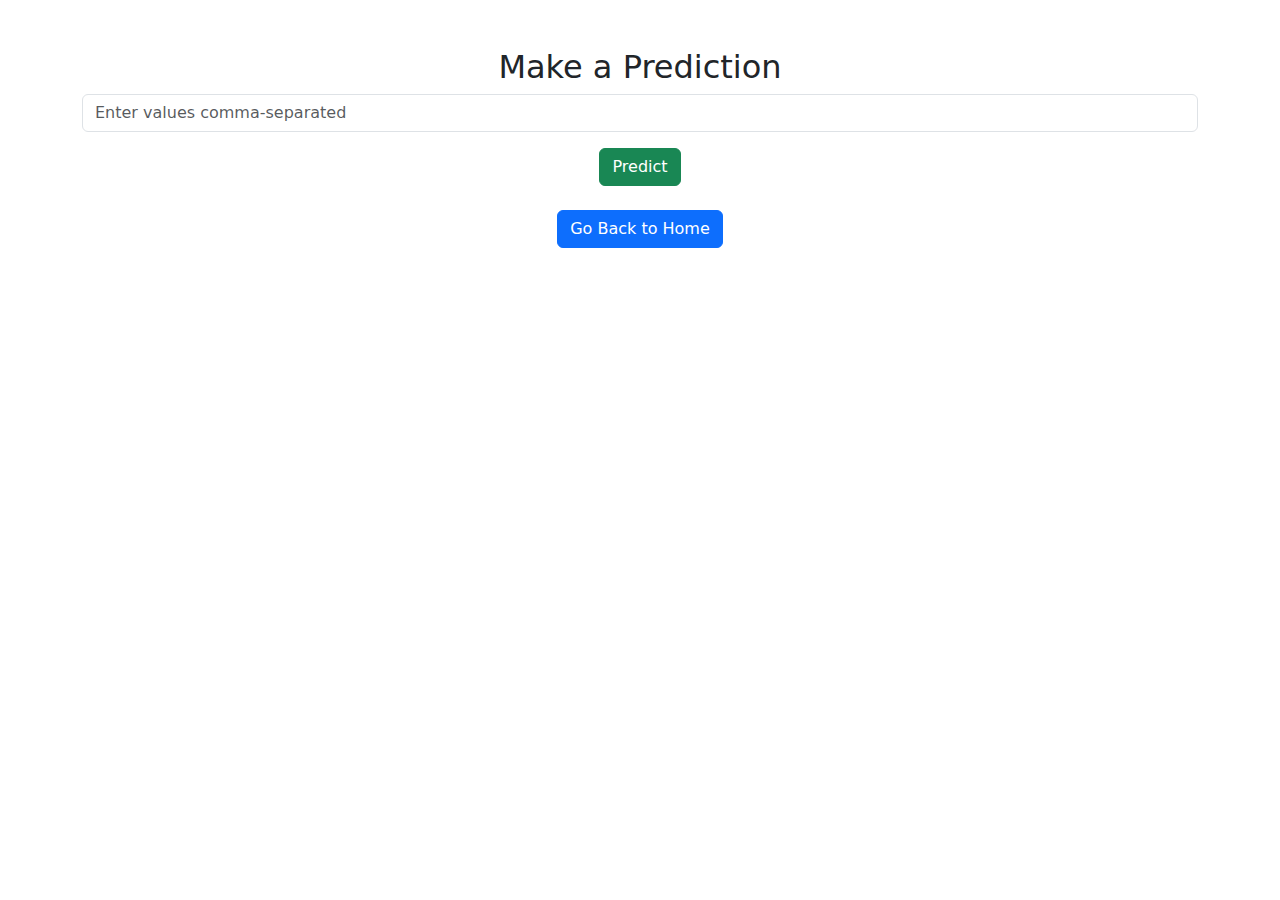
==== templates/predict.html @ 3f5649b6 "third commit" ====
<!DOCTYPE html>
<html lang="en">
<head>
    <meta charset="UTF-8">
    <meta name="viewport" content="width=device-width, initial-scale=1.0">
    <title>Predict</title>
    <link href="https://cdn.jsdelivr.net/npm/bootstrap@5.3.0/dist/css/bootstrap.min.css" rel="stylesheet">
</head>
<body class="container mt-5">

    <h2 class="text-center">Make a Prediction</h2>

    <form id="predictForm" class="text-center">
        <input type="text" id="features" class="form-control" placeholder="Enter values comma-separated" required>
        <button type="submit" class="btn btn-success mt-3">Predict</button>
    </form>

    <p id="predictionResult" class="mt-3 text-center"></p>

    <div class="text-center mt-4">
        <a href="/" class="btn btn-primary">Go Back to Home</a>
    </div>

    <script>
        document.getElementById("predictForm").addEventListener("submit", async function(event) {
            event.preventDefault();
            let inputValues = document.getElementById("features").value.split(",");
            
            let response = await fetch("/predict", { 
                method: "POST", 
                headers: { "Content-Type": "application/json" }, 
                body: JSON.stringify({ "features": inputValues }) 
            });

            let result = await response.json();

            if (result.prediction) {
                document.getElementById("predictionResult").innerText = "Prediction: " + result.prediction;
            } else {
                document.getElementById("predictionResult").innerText = "Error: " + result.error;
            }
        });
    </script>

</body>
</html>
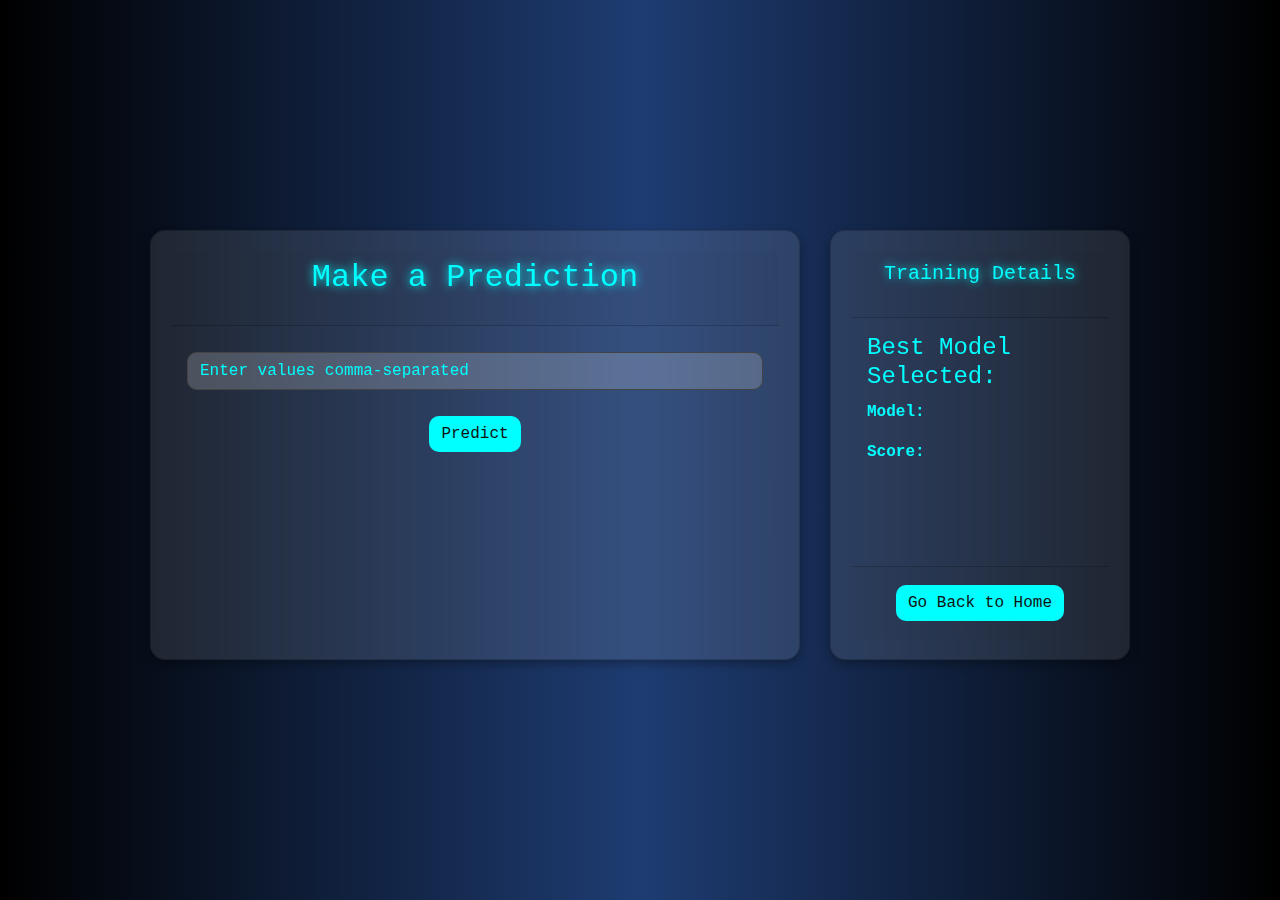
==== commit 282041c9: "frontend changes" ====
--- a/templates/predict.html
+++ b/templates/predict.html
@@ -1,46 +1,213 @@
 <!DOCTYPE html>
 <html lang="en">
-<head>
-    <meta charset="UTF-8">
-    <meta name="viewport" content="width=device-width, initial-scale=1.0">
+  <head>
+    <meta charset="UTF-8" />
+    <meta name="viewport" content="width=device-width, initial-scale=1.0" />
     <title>Predict</title>
-    <link href="https://cdn.jsdelivr.net/npm/bootstrap@5.3.0/dist/css/bootstrap.min.css" rel="stylesheet">
-</head>
-<body class="container mt-5">
-
-    <h2 class="text-center">Make a Prediction</h2>
-
-    <form id="predictForm" class="text-center">
-        <input type="text" id="features" class="form-control" placeholder="Enter values comma-separated" required>
-        <button type="submit" class="btn btn-success mt-3">Predict</button>
-    </form>
-
-    <p id="predictionResult" class="mt-3 text-center"></p>
-
-    <div class="text-center mt-4">
-        <a href="/" class="btn btn-primary">Go Back to Home</a>
+    <link
+      href="https://cdn.jsdelivr.net/npm/bootstrap@5.3.0/dist/css/bootstrap.min.css"
+      rel="stylesheet"
+    />
+    <style>
+      body {
+        background: #000000;
+        background: -webkit-linear-gradient(to right, #000000, #1e3c72, #000000);
+        background: linear-gradient(to right, #000000, #1e3c72, #000000);
+        color: #e5e5e5;
+        font-family: 'Consolas', 'Courier New', monospace;
+        height: 100vh;
+        display: flex;
+        justify-content: center;
+        align-items: center;
+        margin: 0;
+        flex-direction: column; 
+      }
+
+      .container {
+        padding: 40px;
+        display: flex;
+        justify-content: center;
+        align-items: center;
+        flex-wrap: wrap;
+        width: 100%;
+        margin-top: 20px;
+        margin-bottom: 30px; 
+      }
+
+      h2, #t {
+        color: #00ffff;
+        text-align: center;
+        text-shadow: 0 0 10px #00ffff;
+        margin-bottom: 20px;
+      }
+
+      .card {
+        background: rgba(255, 255, 255, 0.1);
+        border-radius: 15px;
+        box-shadow: 0 4px 10px rgba(0, 0, 0, 0.3);
+        backdrop-filter: blur(10px);
+        width: 300px;
+        padding: 20px;
+        margin-left: 30px;
+        color: #00ffff;
+      }
+
+      .card-header {
+        color: #ff00ff;
+        text-align: center;
+        font-size: 20px;
+      }
+
+      .card-body {
+        color: #00ffff;
+      }
+
+      .card-footer {
+        text-align: center;
+        font-size: 14px;
+        color: #ff00ff;
+      }
+
+      #predictCard{
+        width: 650px;
+        height: 430px;
+        margin: 0;
+      }
+
+      #trainDetailsCard{
+        height: 430px;
+      }
+
+
+      .form-control,
+      .btn {
+        max-width: 100%;
+        margin: 10px auto;
+        border-radius: 10px;
+        font-size: 16px;
+        background: rgba(255, 255, 255, 0.1);
+        border: 1px solid #444;
+        color: #e5e5e5;
+        backdrop-filter: blur(8px);
+      }
+
+      .form-control:focus,
+      .btn:focus {
+        outline: none;
+        box-shadow: 0 0 10px #00ffff;
+        border-color: #00ffff;
+      }
+
+      .form-control::placeholder {
+        color: #00ffff;
+        opacity: 1;
+      }
+
+      .btn {
+        background-color: #00ffff;
+        color: #121212;
+        border: none;
+        transition: all 0.3s ease;
+      }
+
+      .btn:hover {
+        background-color: #00ff99;
+        color: #121212;
+        box-shadow: 0 0 10px #00ff99;
+      }
+
+      .btn:active {
+        background-color: #ff00ff;
+        color: #121212;
+      }
+
+      /* Go Back Button */
+      .go-back-btn {
+        text-align: center;
+        width: 100%;
+      }
+    </style>
+  </head>
+  <body>
+    <div class="container">
+      <div class="card" id="predictCard">
+        <div class="card-header">
+          <h2>Make a Prediction</h2>
+        </div>
+        <div class="card-body">
+          <form id="predictForm" class="text-center">
+            <input
+              type="text"
+              id="features"
+              class="form-control"
+              placeholder="Enter values comma-separated"
+              required
+            />
+            <button type="submit" class="btn btn-success mt-3">Predict</button>
+          </form>
+          <p id="predictionResult" class="mt-3 text-center"></p>
+        </div>
+      </div>
+
+      <div class="card" id="trainDetailsCard">
+        <div class="card-header">
+          <p id="t">Training Details</p>
+        </div>
+        <div class="card-body">
+          <h4>Best Model Selected:</h4>
+          <p><strong>Model:</strong> <span id="bestModel"></span></p>
+          <p><strong>Score:</strong> <span id="modelScore"></span></p>
+        </div>
+        <div class="card-footer">
+          <a href="/" class="btn btn-primary">Go Back to Home</a>
+        </div>
+      </div>
     </div>
 
+    
+
     <script>
-        document.getElementById("predictForm").addEventListener("submit", async function(event) {
-            event.preventDefault();
-            let inputValues = document.getElementById("features").value.split(",");
-            
-            let response = await fetch("/predict", { 
-                method: "POST", 
-                headers: { "Content-Type": "application/json" }, 
-                body: JSON.stringify({ "features": inputValues }) 
-            });
-
-            let result = await response.json();
-
-            if (result.prediction) {
-                document.getElementById("predictionResult").innerText = "Prediction: " + result.prediction;
-            } else {
-                document.getElementById("predictionResult").innerText = "Error: " + result.error;
-            }
+      async function fetchBestModel() {
+        try {
+          let response = await fetch("/get_best_model");
+          let data = await response.json();
+
+          if (data.best_model) {
+            document.getElementById("bestModel").innerText = data.best_model;
+            document.getElementById("modelScore").innerText = data.score;
+            document.getElementById("trainDetailsCard").style.display = "block";
+          }
+        } catch (error) {
+          console.error("Error fetching model:", error);
+        }
+      }
+
+      fetchBestModel();
+
+      document
+        .getElementById("predictForm")
+        .addEventListener("submit", async function (event) {
+          event.preventDefault();
+          let inputValues = document
+            .getElementById("features")
+            .value.split(",");
+
+          let response = await fetch("/predict", {
+            method: "POST",
+            headers: { "Content-Type": "application/json" },
+            body: JSON.stringify({ features: inputValues }),
+          });
+
+          let result = await response.json();
+
+          if (result.prediction) {
+            document.getElementById("predictionResult").innerText =
+              "Prediction: " + result.prediction;
+          } else {
+            document.getElementById("predictionResult").innerText =
+              "Error: " + result.error;
+          }
         });
     </script>
-
-</body>
+  </body>
 </html>
